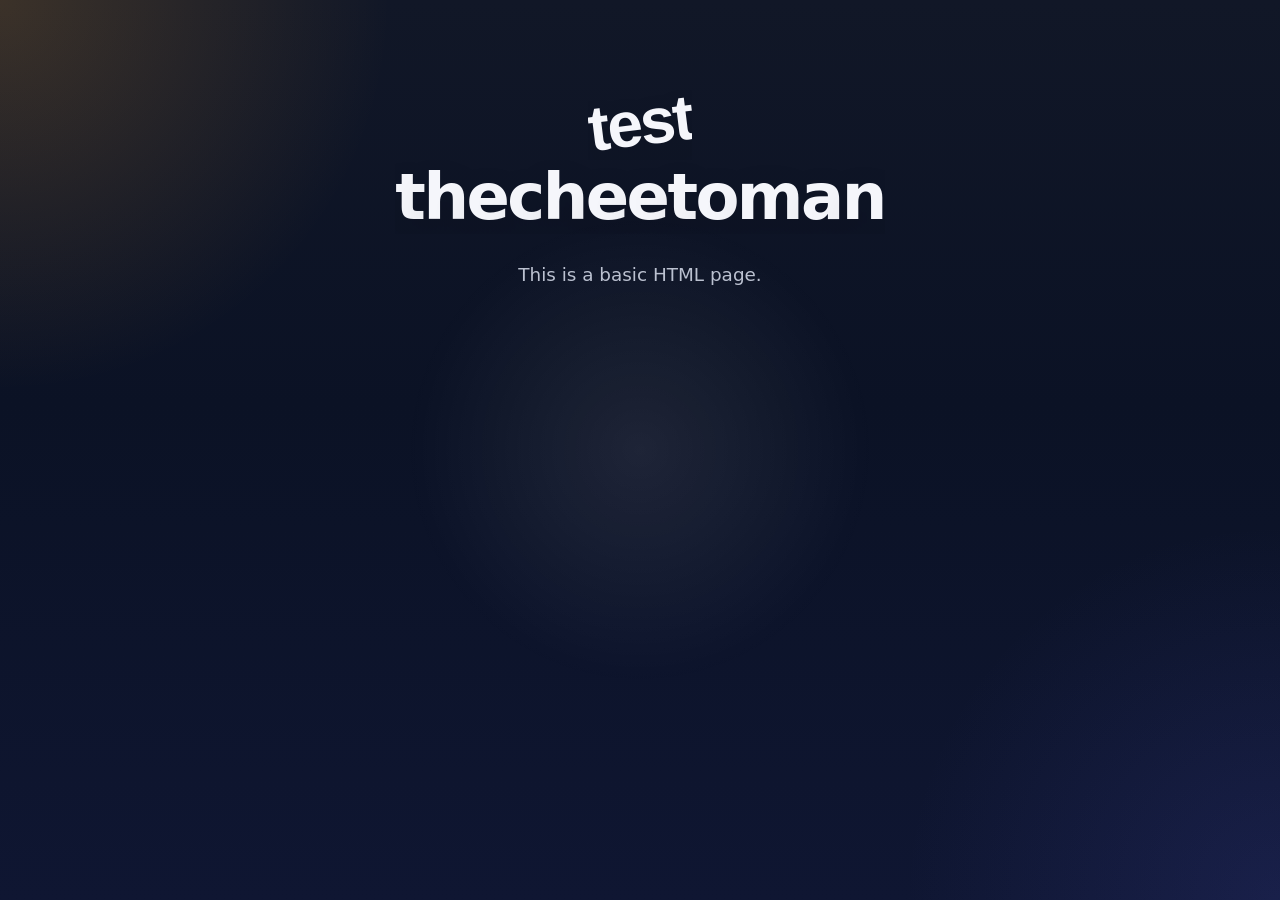
==== index.html @ 37c13b8f "its so tuff" ====
<!DOCTYPE html>
<html lang="en">
<head>
    <meta charset="UTF-8">
    <meta name="viewport" content="width=device-width, initial-scale=1.0">
    <title>Cheetos portfolio</title>
    <link rel="stylesheet" href="css/style.css">
    
</head>
<body>

<br><br>
<h1 class="harddrop"><span style="--i:13">Test</span></h1>
    <h1 class="pagetitle">
  <span style="--i:1">t</span>
  <span style="--i:2">h</span>
  <span style="--i:3">e</span>
  <span style="--i:4">C</span>
  <span style="--i:5">h</span>
  <span style="--i:6">e</span>
  <span style="--i:7">e</span>
  <span style="--i:8">t</span>
  <span style="--i:9">o</span>
  <span style="--i:10">M</span>
  <span style="--i:11">a</span>
  <span style="--i:12">n</span>
</h1>
    <p>This is a basic HTML page.</p>
</body>
</html>
---- css/style.css ----
:root {
    color-scheme: dark;
    --bg: #0d1224;
    --surface: rgba(10, 13, 35, 0.82);
    --accent: #ffa14a;
    --accent-soft: rgba(248, 163, 67, 0.15);
    --text: #f5f6fb;
    --muted: #bbc1d0;
    --shadow: 0 28px 80px rgba(0, 0, 0, 0.3);
}

* {
    box-sizing: border-box;
}

html, body {
    margin: 0;
    min-height: 100%;
}

body {
    font-family: Inter, system-ui, -apple-system, BlinkMacSystemFont, "Segoe UI", sans-serif;
    background: radial-gradient(circle at top left, rgba(253, 172, 50, 0.18), transparent 25%),
                radial-gradient(circle at bottom right, rgba(78, 84, 200, 0.16), transparent 24%),
                linear-gradient(180deg, #111727 0%, #0b1225 45%, #0f1632 100%);
    color: var(--text);
    display: grid;
    place-items: center;
    text-align: center;
    padding: 2rem;
}

body::before {
    content: "";
    position: fixed;
    inset: 0;
    background: radial-gradient(circle, rgba(255, 255, 255, 0.08), transparent 30%);
    pointer-events: none;
}

h1 {
    margin: 0;
    font-size: clamp(2.8rem, 5vw, 5rem);
    letter-spacing: -0.04em;
    font-weight: 800;
    text-transform: lowercase;
    text-shadow: 0 18px 40px rgba(0, 0, 0, 0.18);
}

p {
    margin: 1.5rem auto 0;
    max-width: 38rem;
    font-size: 1.05rem;
    line-height: 1.85;
    color: var(--muted);
}

body > * {
    position: relative;
    z-index: 1;
}

@media (min-width: 700px) {
    body {
        padding: 3rem;
    }

    p {
        font-size: 1.15rem;
    }
}

/* The container - ensuring letters sit side-by-side */
.pagetitle {
    display: flex;
    overflow: hidden; /* Keeps letters invisible until they drop in */
}

.pagetitle span {
    display: inline-block;
    /* Initial state: above the screen */
    transform: translateY(-110%);
    opacity: 0;
    /* Use a variable (--i) to calculate the delay automatically */
    animation: dropAndBounce 0.8s cubic-bezier(0.175, 0.885, 0.32, 1.275) forwards;
    animation-delay: calc(var(--i) * 0.1s);
}

@keyframes dropAndBounce {
    0% {
        transform: translateY(-110%);
        opacity: 0;
    }
    60% {
        opacity: 1;
    }
    100% {
        transform: translateY(0);
        opacity: 1;
    }
}

.harddrop {
    display: flex;
    font-family: 'Arial Black', sans-serif; /* Thicker fonts look better for "heavy" effects */
    overflow: hidden;
}

.harddrop span {
    display: inline-block;
    opacity: 0;
    transform: translateY(-100vh);
    /* Fast, accelerating curve for a heavy fall */
    animation: thud 0.4s cubic-bezier(0.47, 0, 0.745, 0.715) forwards;
    animation-delay: calc(var(--i) * 0.05s);
}

@keyframes thud {
    0% {
        transform: translateY(-100vh) rotate(0deg);
        opacity: 0;
    }
    85% {
        opacity: 1;
    }
    /* The "Impact" - a quick jitter before settling at an angle */
    90% {
        transform: translateY(0) rotate(-10deg);
    }
    95% {
        transform: translateY(-2px) rotate(-8deg);
    }
    100% {
        transform: translateY(0) rotate(-7deg);
        opacity: 1;
    }
}

/* Alternate angles for every other letter */
.harddrop span:nth-child(even) {
    animation-name: thud-alt;
}

@keyframes thud-alt {
    0% { transform: translateY(-100vh) rotate(0deg); opacity: 0; }
    85% { opacity: 1; }
    90% { transform: translateY(0) rotate(12deg); }
    100% { transform: translateY(0) rotate(10deg); opacity: 1; }
}
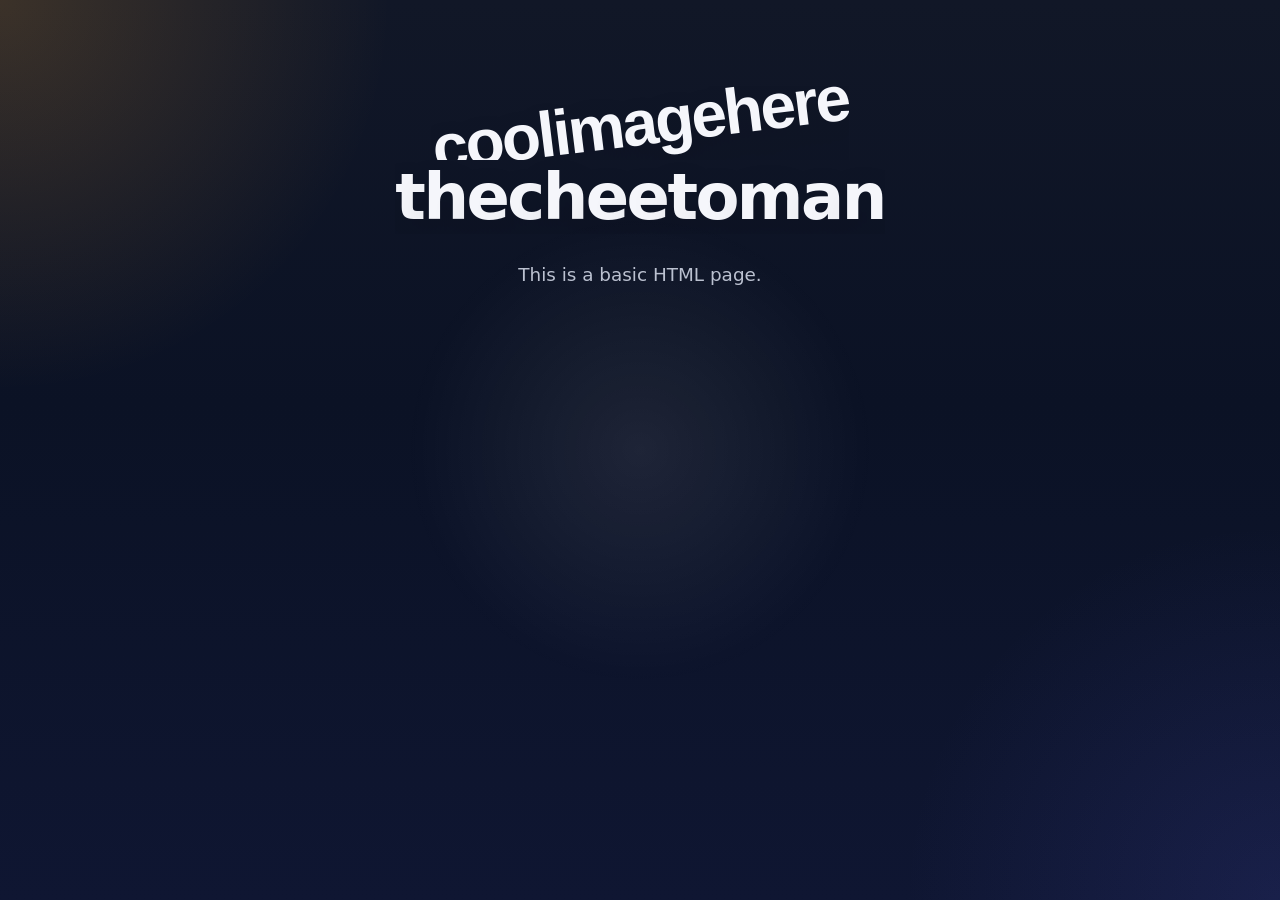
==== commit 4469bf81: "Testing if I can push from replit" ====
--- a/index.html
+++ b/index.html
@@ -10,7 +10,7 @@
 <body>
 
 <br><br>
-<h1 class="harddrop"><span style="--i:13">Test</span></h1>
+<h1 class="harddrop"><span style="--i:13">coolimagehere</span></h1>
     <h1 class="pagetitle">
   <span style="--i:1">t</span>
   <span style="--i:2">h</span>
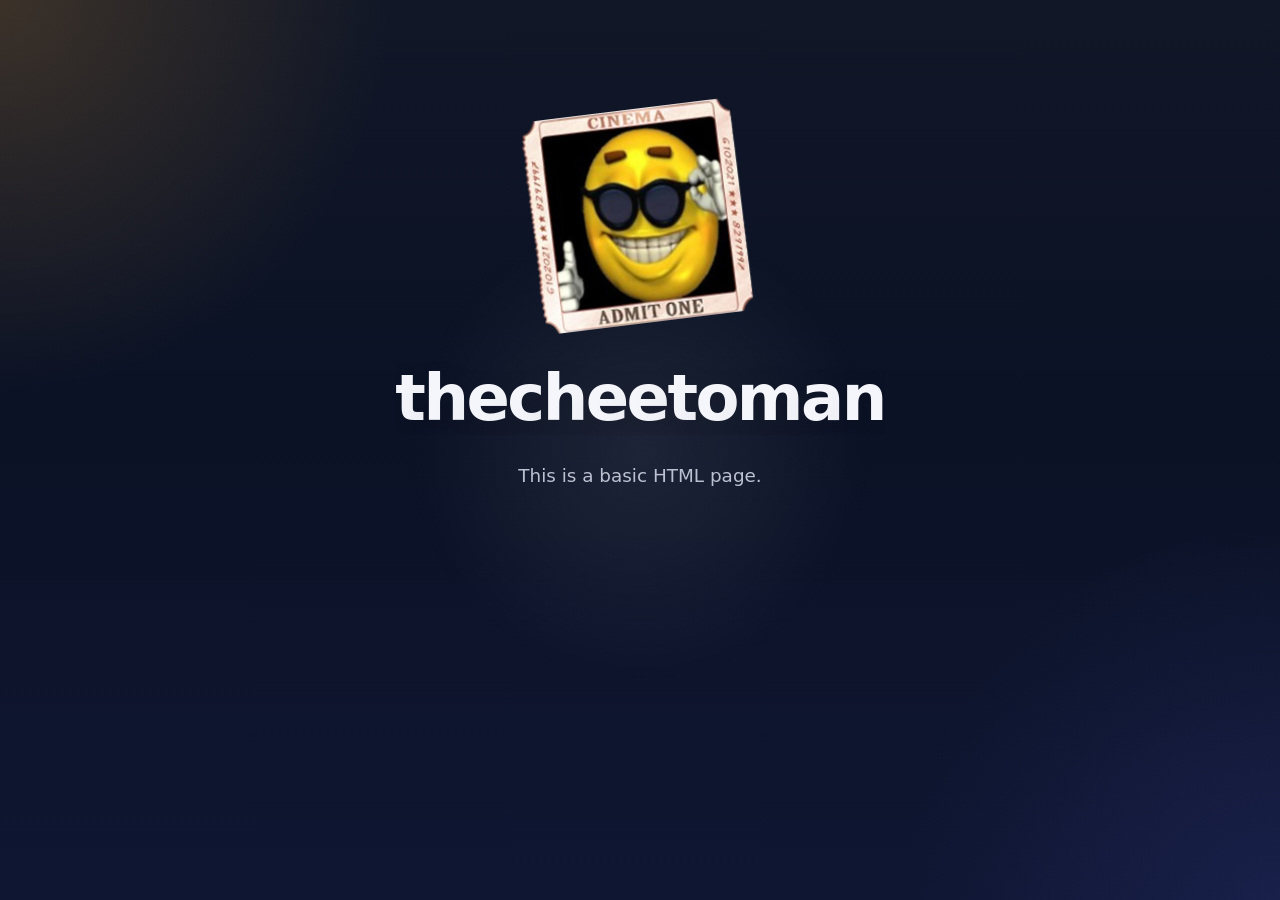
==== commit ba25372a: "kaboom image tuff?" ====
--- a/index.html
+++ b/index.html
@@ -10,8 +10,10 @@
 <body>
 
 <br><br>
-<h1 class="harddrop"><span style="--i:13">coolimagehere</span></h1>
-    <h1 class="pagetitle">
+    <div class="harddrop">
+        <span style="--i:13"><img src="./assets/images/pfp.png"></span>
+    </div>
+<h1 class="pagetitle">
   <span style="--i:1">t</span>
   <span style="--i:2">h</span>
   <span style="--i:3">e</span>
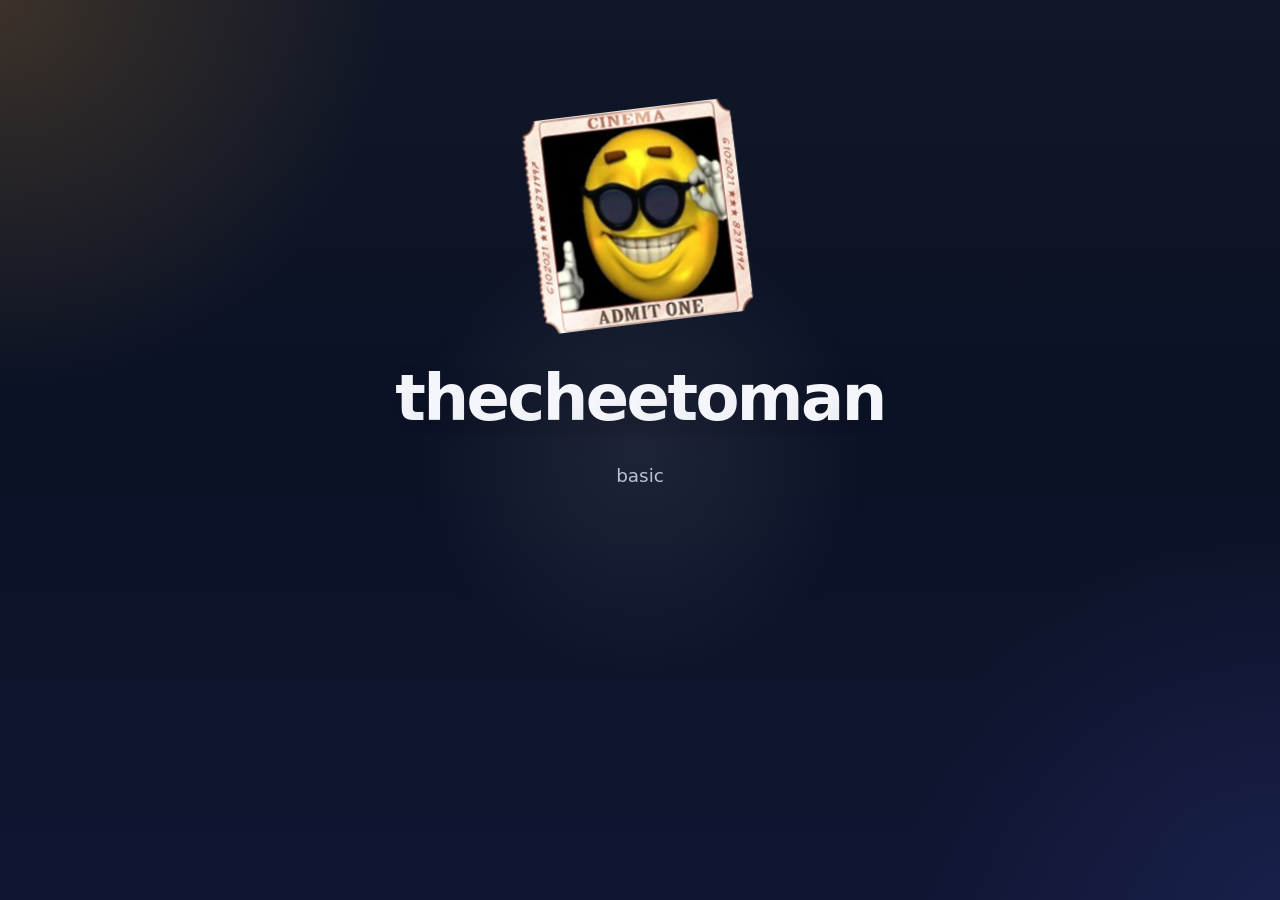
==== commit 0dda8288: "Update index.html for new css" ====
--- a/index.html
+++ b/index.html
@@ -27,6 +27,6 @@
   <span style="--i:11">a</span>
   <span style="--i:12">n</span>
 </h1>
-    <p>This is a basic HTML page.</p>
+    <p class="othertext"><span style="--i:1">basic</span></p>
 </body>
-</html>+</html>
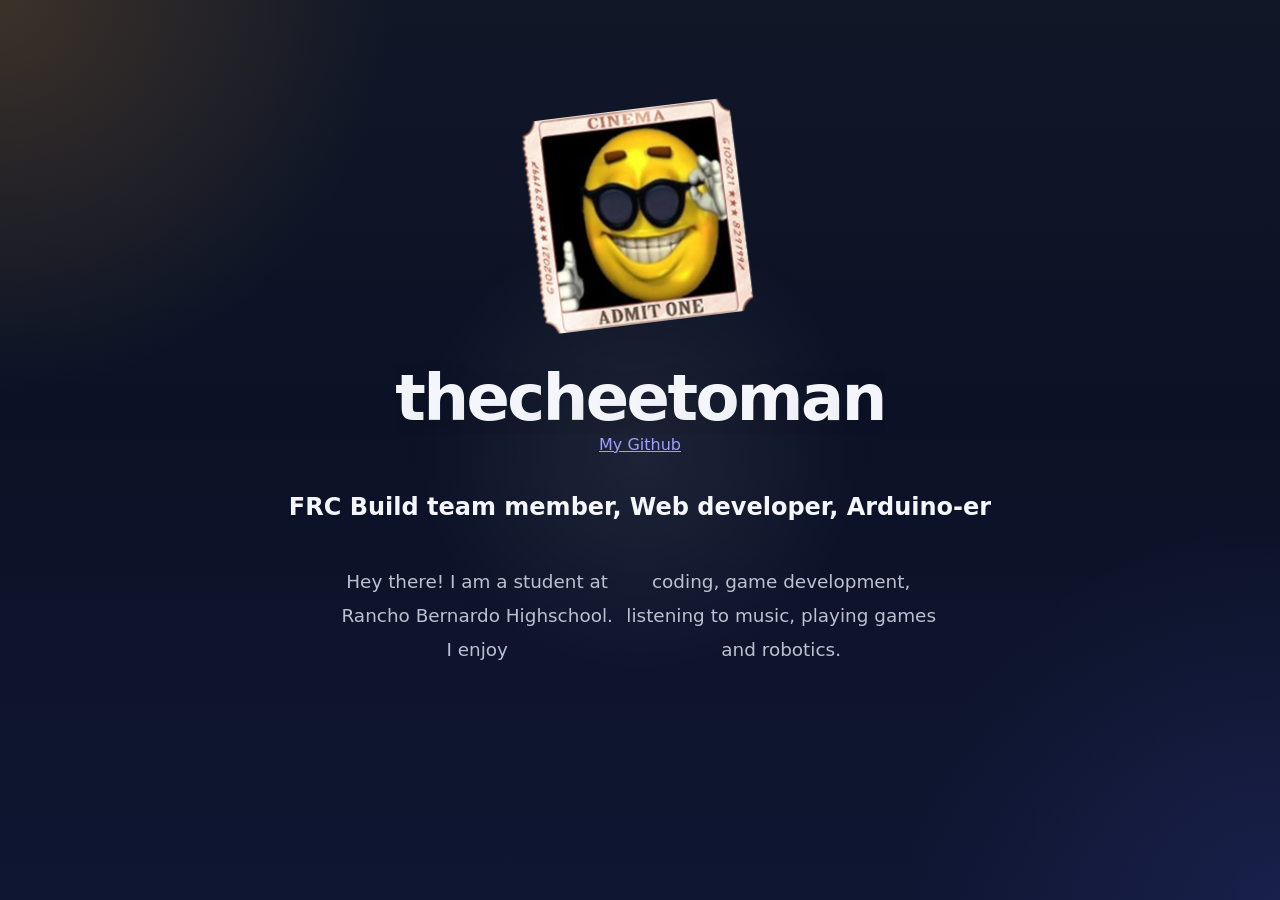
==== commit 6b20ad6f: "Refactor index.html for improved layout and content Updated the HTML structure and content for the p" ====
--- a/index.html
+++ b/index.html
@@ -1,32 +1,44 @@
 <!DOCTYPE html>
 <html lang="en">
+
 <head>
     <meta charset="UTF-8">
     <meta name="viewport" content="width=device-width, initial-scale=1.0">
     <title>Cheetos portfolio</title>
     <link rel="stylesheet" href="css/style.css">
-    
+
 </head>
+
 <body>
 
-<br><br>
+    <br><br>
     <div class="harddrop">
         <span style="--i:13"><img src="./assets/images/pfp.png"></span>
     </div>
-<h1 class="pagetitle">
-  <span style="--i:1">t</span>
-  <span style="--i:2">h</span>
-  <span style="--i:3">e</span>
-  <span style="--i:4">C</span>
-  <span style="--i:5">h</span>
-  <span style="--i:6">e</span>
-  <span style="--i:7">e</span>
-  <span style="--i:8">t</span>
-  <span style="--i:9">o</span>
-  <span style="--i:10">M</span>
-  <span style="--i:11">a</span>
-  <span style="--i:12">n</span>
-</h1>
-    <p class="othertext"><span style="--i:1">basic</span></p>
+    <h1 class="pagetitle">
+        <span style="--i:1">t</span>
+        <span style="--i:2">h</span>
+        <span style="--i:3">e</span>
+        <span style="--i:4">C</span>
+        <span style="--i:5">h</span>
+        <span style="--i:6">e</span>
+        <span style="--i:7">e</span>
+        <span style="--i:8">t</span>
+        <span style="--i:9">o</span>
+        <span style="--i:10">M</span>
+        <span style="--i:11">a</span>
+        <span style="--i:12">n</span>
+    </h1>
+    <div class="pagetitle">
+        <span style="--i:12">
+            <a href="https://github.com/thecheetoman/" target="_blank">My Github</a>
+        </span>
+    </div>
+    <br>
+    <h2 class="othertext"><span style="--i:1">FRC Build team member, Web developer, Arduino-er</span></h3>
+        <p class="othertext"><span style="--i:2">Hey there! I am a student at Rancho Bernardo Highschool. I
+                enjoy</span><span style="--i:3">coding, game development, listening to music, playing games and
+                robotics.</span></p>
 </body>
+
 </html>
--- a/css/style.css
+++ b/css/style.css
@@ -146,4 +146,33 @@
     85% { opacity: 1; }
     90% { transform: translateY(0) rotate(12deg); }
     100% { transform: translateY(0) rotate(10deg); opacity: 1; }
-}+}
+
+
+/* The container - ensuring letters sit side-by-side */
+.othertext {
+    display: flex;
+    overflow: hidden; /* Keeps letters invisible until they drop in */
+}
+
+.othertext span {
+    display: inline-block;
+    /* Initial state: above the screen */
+    opacity: 0;
+    /* Use a variable (--i) to calculate the delay automatically */
+    animation: appeartransition 1.5s cubic-bezier(0.175, 0.885, 0.32, 1.275) forwards;
+    animation-delay: calc(var(--i) * 0.1s);
+}
+
+@keyframes appeartransition {
+    0% {
+        opacity: 0;
+
+    }
+    90% {
+        opacity: 0;
+    }
+    100% {
+        opacity: 1;
+    }
+}
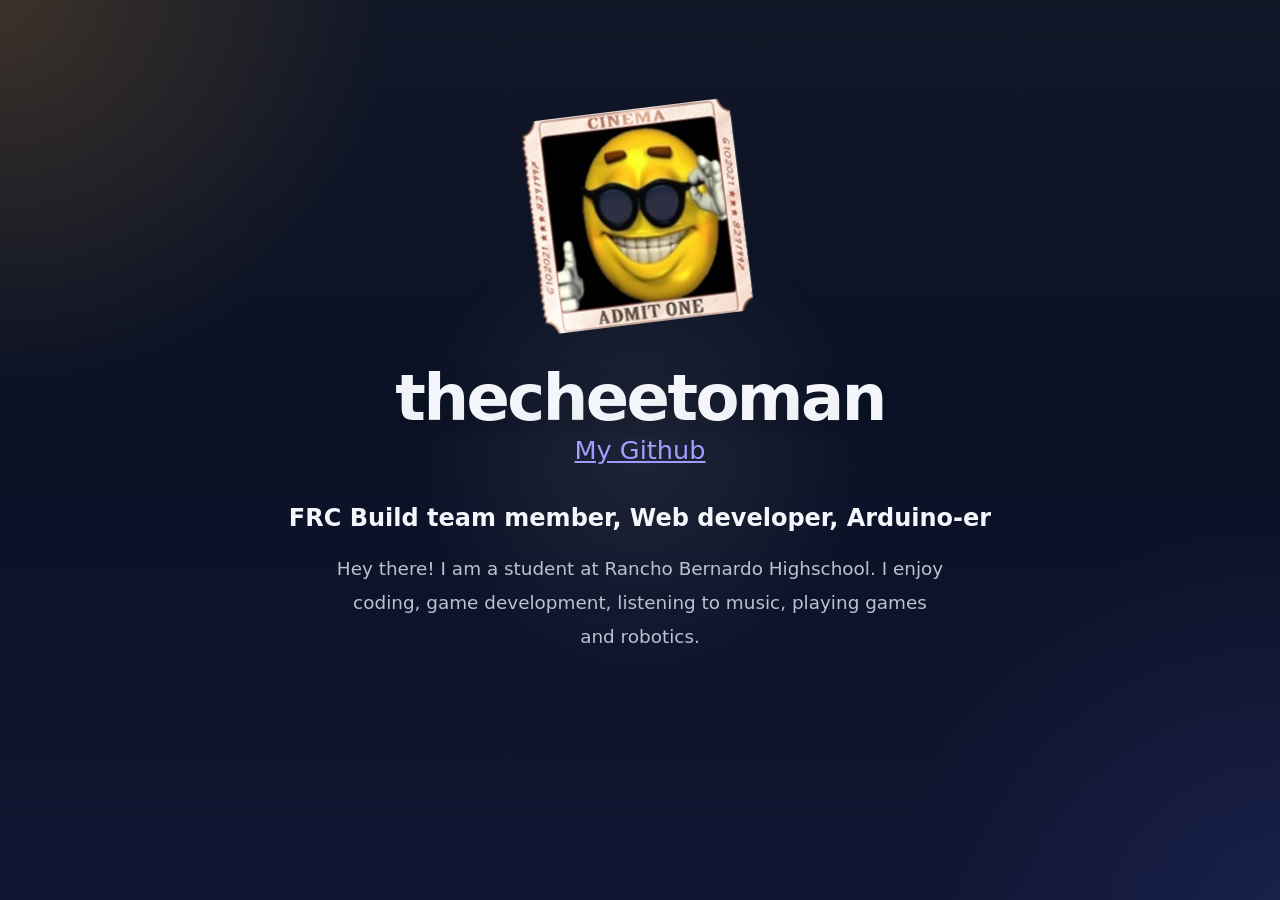
==== commit 13532240: "aboutme" ====
--- a/index.html
+++ b/index.html
@@ -36,9 +36,14 @@
     </div>
     <br>
     <h2 class="othertext"><span style="--i:1">FRC Build team member, Web developer, Arduino-er</span></h3>
-        <p class="othertext"><span style="--i:2">Hey there! I am a student at Rancho Bernardo Highschool. I
-                enjoy</span><span style="--i:3">coding, game development, listening to music, playing games and
-                robotics.</span></p>
+        <p class="othertext">
+            <span style="--i:2">Hey there! I am a student at Rancho Bernardo Highschool. I
+                enjoy
+            </span>
+            <span style="--i:3">coding, game development, listening to music, playing games and
+                robotics.
+            </span>
+        </p>
 </body>
 
 </html>
--- a/css/style.css
+++ b/css/style.css
@@ -13,7 +13,8 @@
     box-sizing: border-box;
 }
 
-html, body {
+html,
+body {
     margin: 0;
     min-height: 100%;
 }
@@ -21,8 +22,8 @@
 body {
     font-family: Inter, system-ui, -apple-system, BlinkMacSystemFont, "Segoe UI", sans-serif;
     background: radial-gradient(circle at top left, rgba(253, 172, 50, 0.18), transparent 25%),
-                radial-gradient(circle at bottom right, rgba(78, 84, 200, 0.16), transparent 24%),
-                linear-gradient(180deg, #111727 0%, #0b1225 45%, #0f1632 100%);
+        radial-gradient(circle at bottom right, rgba(78, 84, 200, 0.16), transparent 24%),
+        linear-gradient(180deg, #111727 0%, #0b1225 45%, #0f1632 100%);
     color: var(--text);
     display: grid;
     place-items: center;
@@ -47,15 +48,21 @@
     text-shadow: 0 18px 40px rgba(0, 0, 0, 0.18);
 }
 
+a {
+    font-size: clamp(1rem, 2vw, 2rem);
+
+    text-shadow: 0 18px 40px rgba(0, 0, 0, 0.18);
+}
+
 p {
-    margin: 1.5rem auto 0;
+    margin: 0;
     max-width: 38rem;
     font-size: 1.05rem;
     line-height: 1.85;
     color: var(--muted);
 }
 
-body > * {
+body>* {
     position: relative;
     z-index: 1;
 }
@@ -73,7 +80,8 @@
 /* The container - ensuring letters sit side-by-side */
 .pagetitle {
     display: flex;
-    overflow: hidden; /* Keeps letters invisible until they drop in */
+    overflow: hidden;
+    /* Keeps letters invisible until they drop in */
 }
 
 .pagetitle span {
@@ -91,9 +99,11 @@
         transform: translateY(-110%);
         opacity: 0;
     }
+
     60% {
         opacity: 1;
     }
+
     100% {
         transform: translateY(0);
         opacity: 1;
@@ -102,7 +112,8 @@
 
 .harddrop {
     display: flex;
-    font-family: 'Arial Black', sans-serif; /* Thicker fonts look better for "heavy" effects */
+    font-family: 'Arial Black', sans-serif;
+    /* Thicker fonts look better for "heavy" effects */
     overflow: hidden;
 }
 
@@ -120,16 +131,20 @@
         transform: translateY(-100vh) rotate(0deg);
         opacity: 0;
     }
+
     85% {
         opacity: 1;
     }
+
     /* The "Impact" - a quick jitter before settling at an angle */
     90% {
         transform: translateY(0) rotate(-10deg);
     }
+
     95% {
         transform: translateY(-2px) rotate(-8deg);
     }
+
     100% {
         transform: translateY(0) rotate(-7deg);
         opacity: 1;
@@ -142,17 +157,30 @@
 }
 
 @keyframes thud-alt {
-    0% { transform: translateY(-100vh) rotate(0deg); opacity: 0; }
-    85% { opacity: 1; }
-    90% { transform: translateY(0) rotate(12deg); }
-    100% { transform: translateY(0) rotate(10deg); opacity: 1; }
+    0% {
+        transform: translateY(-100vh) rotate(0deg);
+        opacity: 0;
+    }
+
+    85% {
+        opacity: 1;
+    }
+
+    90% {
+        transform: translateY(0) rotate(12deg);
+    }
+
+    100% {
+        transform: translateY(0) rotate(10deg);
+        opacity: 1;
+    }
 }
 
 
 /* The container - ensuring letters sit side-by-side */
 .othertext {
-    display: flex;
-    overflow: hidden; /* Keeps letters invisible until they drop in */
+    overflow: hidden;
+    /* Keeps letters invisible until they drop in */
 }
 
 .othertext span {
@@ -169,10 +197,12 @@
         opacity: 0;
 
     }
+
     90% {
         opacity: 0;
     }
-    100% {
-        opacity: 1;
-    }
-}
+
+    100% {
+        opacity: 1;
+    }
+}
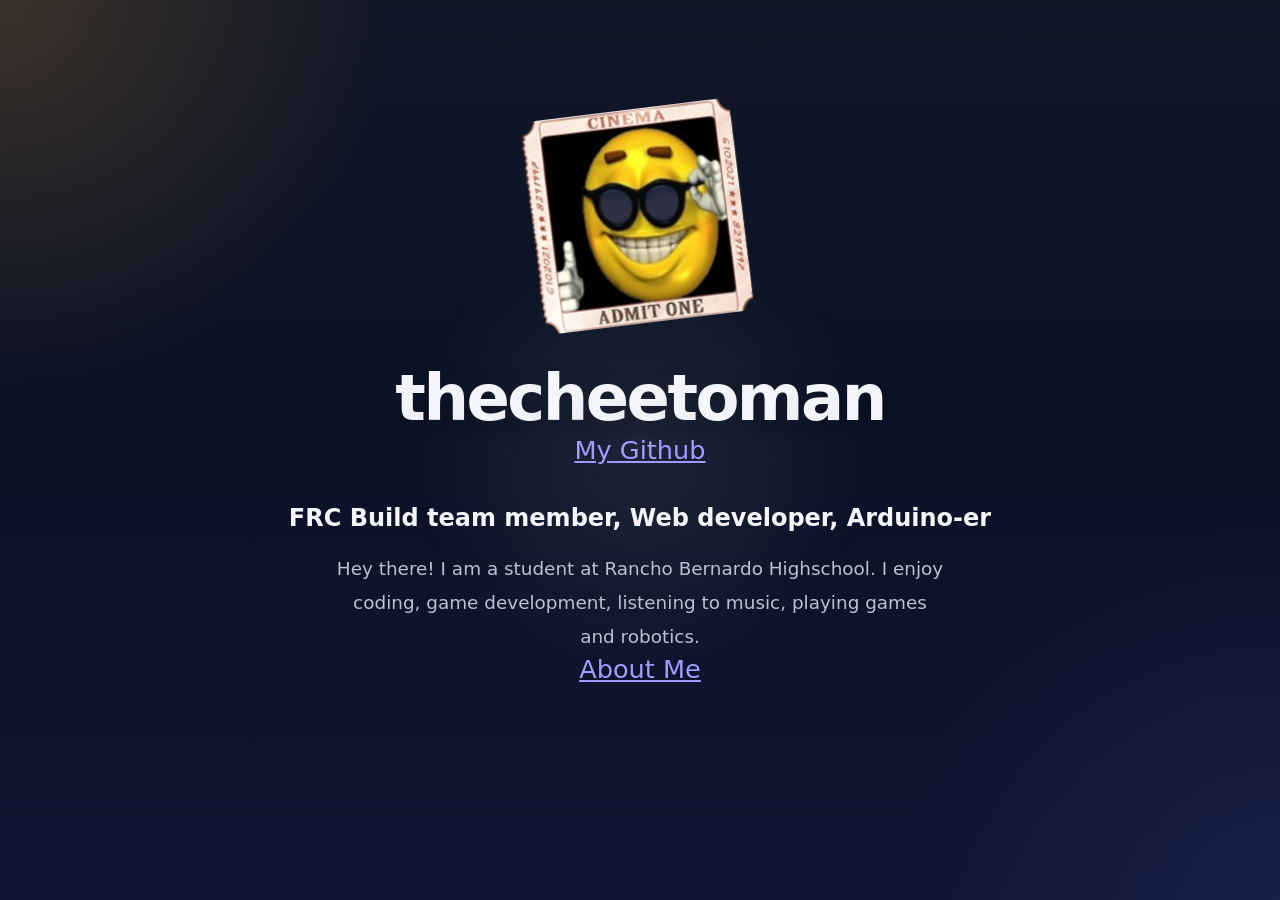
==== commit 9503e2a9: "hopefully fix about me" ====
--- a/index.html
+++ b/index.html
@@ -44,6 +44,11 @@
                 robotics.
             </span>
         </p>
+        <div class="pagetitle">
+            <span style="--i:3">
+                <a href="./aboutme.html" target="_blank">About Me</a>
+            </span>
+        </div>
 </body>
 
-</html>
+</html>
